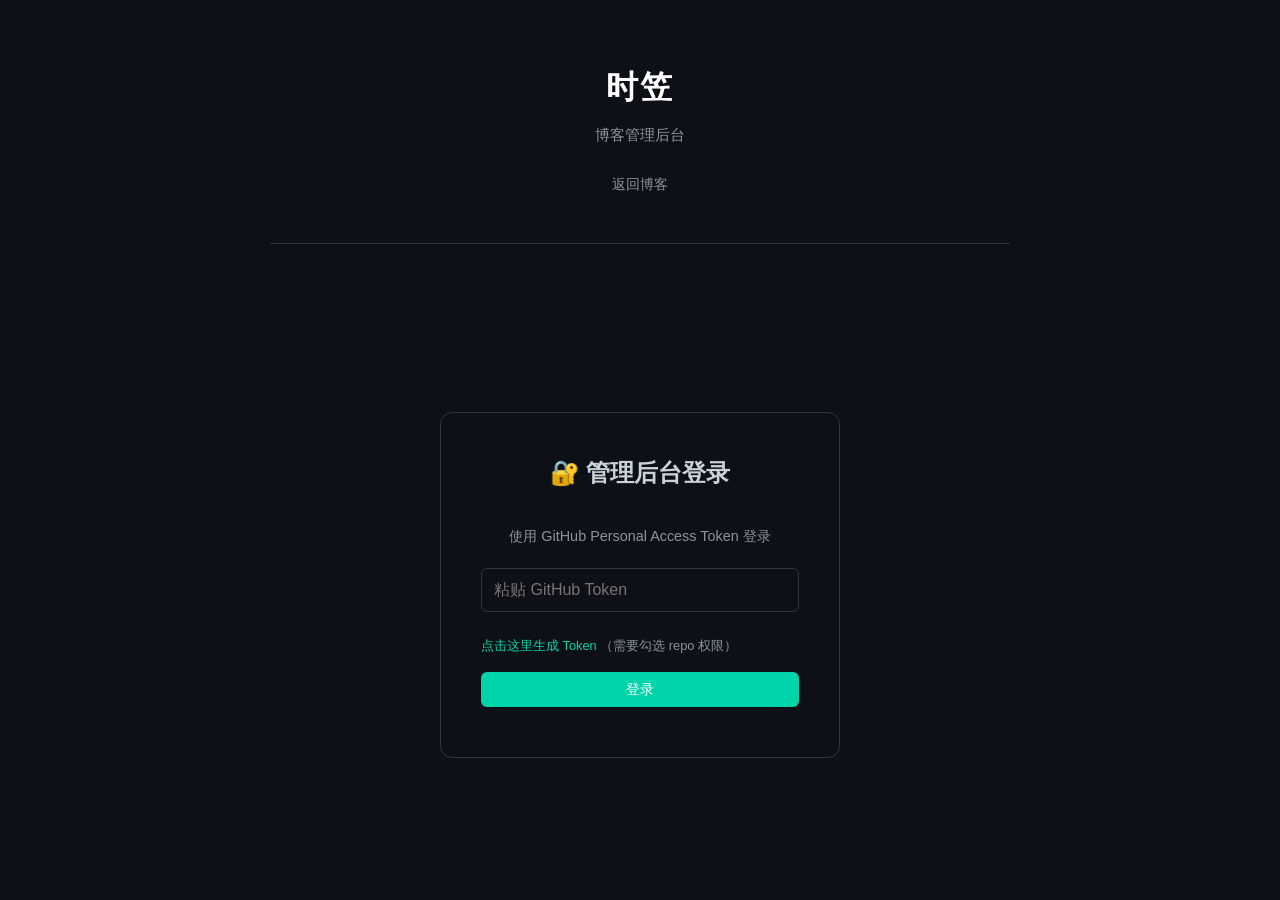
==== admin.html @ 16eee2af "初始化博客：时笠的博客 v1.0" ====
<!DOCTYPE html>
<html lang="zh-CN">
<head>
  <meta charset="UTF-8">
  <meta name="viewport" content="width=device-width, initial-scale=1.0">
  <title>文章管理 — 时笠的博客</title>
  <link rel="stylesheet" href="style.css">
  <style>
    /* Admin Page Specific Styles */
    .admin-container {
      max-width: 900px;
      margin: 0 auto;
      padding: 20px;
    }

    .admin-header {
      display: flex;
      justify-content: space-between;
      align-items: center;
      margin-bottom: 30px;
      padding-bottom: 20px;
      border-bottom: 1px solid var(--border);
    }

    .admin-title {
      font-size: 1.5rem;
      font-weight: 700;
      color: var(--text);
    }

    .btn {
      padding: 8px 16px;
      border: none;
      border-radius: 6px;
      cursor: pointer;
      font-size: 0.9rem;
      font-weight: 500;
      transition: all 0.2s;
    }

    .btn-primary {
      background: var(--accent);
      color: white;
    }

    .btn-primary:hover {
      opacity: 0.9;
    }

    .btn-secondary {
      background: var(--card);
      color: var(--text);
      border: 1px solid var(--border);
    }

    .btn-secondary:hover {
      background: var(--hover);
    }

    .btn-danger {
      background: #e74c3c;
      color: white;
    }

    .btn-danger:hover {
      background: #c0392b;
    }

    /* Login Form */
    .login-box {
      max-width: 400px;
      margin: 100px auto;
      padding: 40px;
      background: var(--card);
      border-radius: 12px;
      border: 1px solid var(--border);
    }

    .login-box h2 {
      text-align: center;
      margin-bottom: 30px;
      color: var(--text);
    }

    .login-box input {
      width: 100%;
      padding: 12px;
      margin-bottom: 15px;
      border: 1px solid var(--border);
      border-radius: 6px;
      background: var(--bg);
      color: var(--text);
      font-size: 1rem;
    }

    .login-box button {
      width: 100%;
    }

    .error-msg {
      color: #e74c3c;
      font-size: 0.9rem;
      margin-top: 10px;
      text-align: center;
    }

    /* Article List */
    .article-list {
      margin-top: 20px;
    }

    .article-item {
      display: flex;
      justify-content: space-between;
      align-items: center;
      padding: 15px;
      margin-bottom: 10px;
      background: var(--card);
      border-radius: 8px;
      border: 1px solid var(--border);
    }

    .article-info {
      flex: 1;
    }

    .article-info h3 {
      margin: 0 0 5px 0;
      color: var(--text);
    }

    .article-meta {
      font-size: 0.85rem;
      color: var(--text-dim);
    }

    .article-actions {
      display: flex;
      gap: 10px;
    }

    /* Editor */
    .editor-container {
      display: none;
    }

    .editor-toolbar {
      display: flex;
      gap: 10px;
      margin-bottom: 20px;
      padding-bottom: 15px;
      border-bottom: 1px solid var(--border);
    }

    .editor-form {
      display: grid;
      gap: 15px;
      margin-bottom: 20px;
    }

    .editor-form input,
    .editor-form select,
    .editor-form textarea {
      padding: 10px;
      border: 1px solid var(--border);
      border-radius: 6px;
      background: var(--bg);
      color: var(--text);
      font-size: 1rem;
    }

    .editor-form textarea {
      min-height: 300px;
      font-family: 'Courier New', monospace;
      resize: vertical;
    }

    .preview-panel {
      background: var(--card);
      border: 1px solid var(--border);
      border-radius: 8px;
      padding: 20px;
      margin-top: 20px;
      display: none;
    }

    .preview-panel h3 {
      margin-top: 0;
      color: var(--text);
      font-size: 1rem;
    }

    .preview-content {
      color: var(--text);
      line-height: 1.8;
    }

    .preview-content h1, .preview-content h2, .preview-content h3 {
      margin-top: 20px;
      margin-bottom: 10px;
    }

    .preview-content p {
      margin-bottom: 10px;
    }

    .preview-content code {
      background: var(--hover);
      padding: 2px 6px;
      border-radius: 3px;
      font-size: 0.9em;
    }

    .preview-content pre {
      background: var(--hover);
      padding: 15px;
      border-radius: 6px;
      overflow-x: auto;
    }

    .preview-content pre code {
      background: none;
      padding: 0;
    }

    .preview-content blockquote {
      border-left: 3px solid var(--accent);
      padding-left: 15px;
      margin: 15px 0;
      color: var(--text-dim);
    }

    /* GitHub Config */
    .github-config {
      background: var(--card);
      border: 1px solid var(--border);
      border-radius: 8px;
      padding: 20px;
      margin-bottom: 20px;
    }

    .github-config h3 {
      margin-top: 0;
      color: var(--text);
    }

    .config-row {
      display: grid;
      grid-template-columns: 1fr 1fr;
      gap: 15px;
      margin-bottom: 15px;
    }

    .config-row input {
      padding: 10px;
      border: 1px solid var(--border);
      border-radius: 6px;
      background: var(--bg);
      color: var(--text);
    }

    .status-msg {
      padding: 10px;
      border-radius: 6px;
      margin-top: 15px;
      display: none;
    }

    .status-success {
      background: #d4edda;
      color: #155724;
      border: 1px solid #c3e6cb;
    }

    .status-error {
      background: #f8d7da;
      color: #721c24;
      border: 1px solid #f5c6cb;
    }
  </style>
</head>
<body>
  <div class="wrap">
    <header class="site-header">
      <div class="site-title">时笠</div>
      <div class="site-tagline">博客管理后台</div>
      <nav class="site-nav">
        <a href="index.html">返回博客</a>
      </nav>
    </header>

    <div class="admin-container">
      <!-- Login Section -->
      <div id="loginSection">
        <div class="login-box">
          <h2>🔐 管理后台登录</h2>
          <p style="font-size: 0.9rem; color: var(--text-dim); margin-bottom: 20px; text-align: center;">
            使用 GitHub Personal Access Token 登录
          </p>
          
          <div style="margin-bottom: 15px;">
            <input type="password" id="tokenInput" placeholder="粘贴 GitHub Token" style="width: 100%; padding: 12px; border: 1px solid var(--border); border-radius: 6px; background: var(--bg); color: var(--text); font-size: 1rem;">
            <p style="font-size: 0.8rem; color: var(--text-dim); margin-top: 8px;">
              <a href="https://github.com/settings/tokens/new" target="_blank" style="color: var(--accent);">点击这里生成 Token</a>
              （需要勾选 repo 权限）
            </p>
          </div>

          <button class="btn btn-primary" onclick="loginWithToken()" style="width: 100%;">登录</button>
          
          <div id="loginError" class="error-msg"></div>
          
          <div id="loginStatus" style="margin-top: 15px; font-size: 0.85rem; color: var(--text-dim); text-align: center; display: none;">
            <p>✅ Token 验证成功！</p>
            <p>用户：<span id="usernameDisplay"></span></p>
            <button class="btn btn-primary" onclick="enterAdmin()" style="margin-top: 10px;">进入管理后台</button>
          </div>
        </div>
      </div>

      <!-- Admin Content (hidden until logged in) -->
      <div id="adminContent" style="display: none;">
        <div class="admin-header">
          <div class="admin-title">文章管理</div>
          <div>
            <button class="btn btn-primary" onclick="showEditor()">✏️ 新建文章</button>
            <button class="btn btn-secondary" onclick="logout()">退出登录</button>
          </div>
        </div>

        <!-- GitHub Config -->
        <div class="github-config">
          <h3>⚙️ GitHub 仓库配置</h3>
          <p style="font-size: 0.9rem; color: var(--text-dim); margin-bottom: 15px;">
            配置仓库信息（Token 已通过登录自动获取）
          </p>
          <div class="config-row">
            <input type="text" id="githubRepo" placeholder="用户名/仓库名 (如: user/repo)">
            <input type="text" id="githubBranch" placeholder="分支名 (默认: main)" value="main">
          </div>
          <div class="config-row">
            <button class="btn btn-secondary" onclick="saveGitHubConfig()">保存配置</button>
            <button class="btn btn-primary" onclick="testGitHubConnection()">测试连接</button>
          </div>
          <div id="githubStatus" class="status-msg"></div>
        </div>

        <!-- Article List -->
        <div class="article-list" id="articleList">
          <!-- Articles will be loaded here -->
        </div>

        <!-- Editor -->
        <div class="editor-container" id="editorContainer">
          <div class="editor-toolbar">
            <button class="btn btn-secondary" onclick="hideEditor()">← 返回列表</button>
            <button class="btn btn-primary" onclick="saveArticle()">💾 保存文章</button>
            <button class="btn btn-secondary" onclick="togglePreview()">👁️ 预览</button>
            <button class="btn btn-primary" onclick="publishToGitHub()" style="background: #2ea44f;">🚀 发布到 GitHub</button>
          </div>

          <div class="editor-form">
            <input type="text" id="articleTitle" placeholder="文章标题" oninput="updatePreview()">
            <div style="display: grid; grid-template-columns: 1fr 1fr; gap: 15px;">
              <input type="date" id="articleDate">
              <select id="articleTag" onchange="updatePreview()">
                <option value="tech">技术</option>
                <option value="life">生活</option>
              </select>
            </div>
            <input type="text" id="articleExcerpt" placeholder="文章摘要（会显示在文章列表中）" oninput="updatePreview()">
            <textarea id="articleContent" placeholder="在这里写文章内容（支持 Markdown 格式）..." oninput="updatePreview()"></textarea>
          </div>

          <div class="preview-panel" id="previewPanel">
            <h3>📖 文章预览</h3>
            <div class="preview-content" id="previewContent"></div>
          </div>
        </div>
      </div>
    </div>
  </div>

  <script>
    // ========== GitHub Token Authentication ==========
    const GITHUB_API = 'https://api.github.com';
    
    // 从 sessionStorage 获取 token（而不是 localStorage）
    function getToken() {
      return sessionStorage.getItem('github_token');
    }
    
    function setToken(token) {
      sessionStorage.setItem('github_token', token);
    }
    
    function clearToken() {
      sessionStorage.removeItem('github_token');
    }
    
    // 验证 Token 是否有效
    async function verifyToken(token) {
      try {
        const resp = await fetch(`${GITHUB_API}/user`, {
          headers: {
            'Authorization': `token ${token}`,
            'Accept': 'application/vnd.github.v3+json'
          }
        });
        
        if (resp.ok) {
          const user = await resp.json();
          return { success: true, user };
        } else {
          const error = await resp.json();
          return { success: false, error: error.message };
        }
      } catch (e) {
        return { success: false, error: e.message };
      }
    }
    
    // 检查用户是否有权限（比如是否是仓库所有者）
    async function checkPermission(token, repoOwner) {
      const userInfo = await verifyToken(token);
      if (!userInfo.success) return false;
      
      // 这里可以设置允许的用户名列表
      const allowedUsers = [repoOwner]; // 可以添加多个用户名
      return allowedUsers.includes(userInfo.user.login);
    }
    
    // 登录函数
    async function loginWithToken() {
      const token = document.getElementById('tokenInput').value.trim();
      const errorDiv = document.getElementById('loginError');
      const statusDiv = document.getElementById('loginStatus');
      
      if (!token) {
        errorDiv.textContent = '请输入 GitHub Token';
        return;
      }
      
      // 显示加载状态
      errorDiv.textContent = '';
      document.querySelector('#loginSection button').disabled = true;
      document.querySelector('#loginSection button').textContent = '验证中...';
      
      // 验证 token
      const result = await verifyToken(token);
      
      if (result.success) {
        // Token 有效
        setToken(token);
        document.getElementById('usernameDisplay').textContent = result.user.login;
        statusDiv.style.display = 'block';
        errorDiv.textContent = '';
      } else {
        // Token 无效
        errorDiv.textContent = `❌ ${result.error}`;
        document.querySelector('#loginSection button').disabled = false;
        document.querySelector('#loginSection button').textContent = '登录';
      }
    }
    
    function enterAdmin() {
      document.getElementById('loginSection').style.display = 'none';
      document.getElementById('adminContent').style.display = 'block';
      loadGitHubConfig();
      loadArticles();
    }
    
    function logout() {
      clearToken();
      document.getElementById('adminContent').style.display = 'none';
      document.getElementById('loginSection').style.display = 'block';
      document.getElementById('loginStatus').style.display = 'none';
      document.getElementById('tokenInput').value = '';
      document.querySelector('#loginSection button').disabled = false;
      document.querySelector('#loginSection button').textContent = '登录';
    }
    
    // 检查是否已经登录
    async function checkAuth() {
      const token = getToken();
      if (token) {
        const result = await verifyToken(token);
        if (result.success) {
          // 已经登录，直接进入
          document.getElementById('usernameDisplay').textContent = result.user.login;
          enterAdmin();
          return true;
        } else {
          // Token 失效，清除
          clearToken();
        }
      }
      return false;
    }
    
    // 页面加载时检查认证状态
    checkAuth();
    
    // Allow Enter key to login
    document.getElementById('tokenInput').addEventListener('keypress', function(e) {
      if (e.key === 'Enter') loginWithToken();
    });

    // ========== Simple Markdown Parser ==========
    function parseMarkdown(md) {
      let html = md;
      
      // Code blocks
      html = html.replace(/```(\w+)?\n([\s\S]*?)```/g, '<pre><code>$2</code></pre>');
      
      // Headers
      html = html.replace(/^### (.*$)/gm, '<h3>$1</h3>');
      html = html.replace(/^## (.*$)/gm, '<h2>$1</h2>');
      html = html.replace(/^# (.*$)/gm, '<h1>$1</h1>');
      
      // Bold and italic
      html = html.replace(/\*\*\*(.*?)\*\*\*/g, '<strong><em>$1</em></strong>');
      html = html.replace(/\*\*(.*?)\*\*/g, '<strong>$1</strong>');
      html = html.replace(/\*(.*?)\*/g, '<em>$1</em>');
      
      // Links
      html = html.replace(/\[([^\]]+)\]\(([^)]+)\)/g, '<a href="$2" target="_blank">$1</a>');
      
      // Inline code
      html = html.replace(/`([^`]+)`/g, '<code>$1</code>');
      
      // Blockquotes
      html = html.replace(/^> (.*)$/gm, '<blockquote>$1</blockquote>');
      
      // Unordered list
      html = html.replace(/^- (.*)$/gm, '<li>$1</li>');
      html = html.replace(/(<li>.*<\/li>)/s, '<ul>$1</ul>');
      
      // Paragraphs
      html = html.replace(/^(?!<[a-z]).*$/gm, function(match) {
        if (match.trim() === '') return '';
        return '<p>' + match + '</p>';
      });
      
      return html;
    }

    // ========== GitHub Config ==========
    const GITHUB_CONFIG_KEY = 'shili_blog_github_config';

    function saveGitHubConfig() {
      const repo = document.getElementById('githubRepo').value.trim();
      const branch = document.getElementById('githubBranch').value.trim() || 'main';

      if (!repo) {
        showStatus('githubStatus', '请填写仓库名', 'error');
        return;
      }

      const config = { repo, branch };
      localStorage.setItem(GITHUB_CONFIG_KEY, JSON.stringify(config));
      showStatus('githubStatus', '✅ GitHub 配置已保存', 'success');
    }

    function loadGitHubConfig() {
      const configStr = localStorage.getItem(GITHUB_CONFIG_KEY);
      if (configStr) {
        const config = JSON.parse(configStr);
        document.getElementById('githubRepo').value = config.repo || '';
        document.getElementById('githubBranch').value = config.branch || 'main';
      }
    }
    
    // 测试 GitHub 连接
    async function testGitHubConnection() {
      const token = getToken();
      const repo = document.getElementById('githubRepo').value.trim();
      const branch = document.getElementById('githubBranch').value.trim() || 'main';
      
      if (!token || !repo) {
        showStatus('githubStatus', '❌ 请先登录并填写仓库名', 'error');
        return;
      }
      
      try {
        showStatus('githubStatus', '🔄 正在测试连接...', 'success');
        const resp = await fetch(`${GITHUB_API}/repos/${repo}`, {
          headers: {
            'Authorization': `token ${token}`,
            'Accept': 'application/vnd.github.v3+json'
          }
        });
        
        if (resp.ok) {
          const repoInfo = await resp.json();
          showStatus('githubStatus', `✅ 连接成功！仓库: ${repoInfo.full_name}`, 'success');
        } else {
          const error = await resp.json();
          showStatus('githubStatus', `❌ 连接失败: ${error.message}`, 'error');
        }
      } catch (e) {
        showStatus('githubStatus', `❌ 连接失败: ${e.message}`, 'error');
      }
    }

    // ========== Article Management ==========
    const ARTICLES_KEY = 'shili_blog_articles';

    // 从GitHub加载文章到localStorage
    async function loadArticlesFromGitHub() {
      const token = getToken();
      const configStr = localStorage.getItem(GITHUB_CONFIG_KEY);
      if (!token || !configStr) return;

      try {
        const config = JSON.parse(configStr);
        const resp = await fetch(`https://api.github.com/repos/${config.repo}/contents/posts.json?ref=${config.branch}`, {
          headers: {
            'Authorization': `token ${token}`,
            'Accept': 'application/vnd.github.v3+json'
          }
        });

        if (resp.ok) {
          const data = await resp.json();
          const posts = JSON.parse(decodeURIComponent(escape(atob(data.content))));
          saveArticles(posts);
          console.log('✅ 已从GitHub加载文章列表');
        }
      } catch (e) {
        console.warn('无法从GitHub加载文章', e);
      }
    }

    function getArticles() {
      const articlesStr = localStorage.getItem(ARTICLES_KEY);
      if (!articlesStr) return [];
      return JSON.parse(articlesStr);
    }

    function saveArticles(articles) {
      localStorage.setItem(ARTICLES_KEY, JSON.stringify(articles));
    }

    function loadArticles() {
      const articles = getArticles();
      const listDiv = document.getElementById('articleList');

      if (articles.length === 0) {
        listDiv.innerHTML = '<p style="text-align: center; color: var(--text-dim); padding: 40px 0;">暂无文章，点击"新建文章"开始创作</p>';
        return;
      }

      listDiv.innerHTML = articles.map(article => `
        <div class="article-item">
          <div class="article-info">
            <h3>${escapeHtml(article.title)}</h3>
            <div class="article-meta">
              ${article.date} · ${article.tag === 'tech' ? '技术' : '生活'}
            </div>
          </div>
          <div class="article-actions">
            <button class="btn btn-secondary" onclick="editArticle('${article.id}')">编辑</button>
            <button class="btn btn-danger" onclick="deleteArticle('${article.id}')">删除</button>
          </div>
        </div>
      `).join('');
    }

    function showEditor(articleId = null) {
      document.getElementById('articleList').style.display = 'none';
      document.getElementById('editorContainer').style.display = 'block';
      document.getElementById('previewPanel').style.display = 'none';

      if (articleId) {
        // Edit mode
        const articles = getArticles();
        const article = articles.find(a => a.id === articleId);
        if (article) {
          document.getElementById('articleTitle').value = article.title;
          document.getElementById('articleDate').value = article.date;
          document.getElementById('articleTag').value = article.tag;
          document.getElementById('articleExcerpt').value = article.excerpt;
          document.getElementById('articleContent').value = article.content;
          currentEditId = articleId;
        }
      } else {
        // New article
        document.getElementById('articleTitle').value = '';
        document.getElementById('articleDate').value = new Date().toISOString().split('T')[0];
        document.getElementById('articleTag').value = 'tech';
        document.getElementById('articleExcerpt').value = '';
        document.getElementById('articleContent').value = '';
        currentEditId = null;
      }

      updatePreview();
    }

    function hideEditor() {
      document.getElementById('editorContainer').style.display = 'none';
      document.getElementById('articleList').style.display = 'block';
      currentEditId = null;
    }

    let currentEditId = null;

    function saveArticle() {
      const title = document.getElementById('articleTitle').value.trim();
      const date = document.getElementById('articleDate').value;
      const tag = document.getElementById('articleTag').value;
      const excerpt = document.getElementById('articleExcerpt').value.trim();
      const content = document.getElementById('articleContent').value.trim();

      if (!title || !content) {
        alert('请填写标题和内容');
        return;
      }

      const articles = getArticles();
      const id = currentEditId || title.toLowerCase().replace(/[^\w\u4e00-\u9fa5]+/g, '-').replace(/^-|-$/g, '');

      const article = { id, title, date, tag, excerpt, content };

      if (currentEditId) {
        const index = articles.findIndex(a => a.id === currentEditId);
        if (index !== -1) articles[index] = article;
      } else {
        articles.unshift(article);
      }

      saveArticles(articles);
      hideEditor();
      loadArticles();
      showStatus('githubStatus', '✅ 文章已保存到本地', 'success');
    }

    function editArticle(id) {
      showEditor(id);
    }

    function deleteArticle(id) {
      if (!confirm('确定要删除这篇文章吗？')) return;

      const articles = getArticles().filter(a => a.id !== id);
      saveArticles(articles);
      loadArticles();
    }

    // ========== Preview ==========
    function updatePreview() {
      const title = document.getElementById('articleTitle').value;
      const content = document.getElementById('articleContent').value;
      
      const previewDiv = document.getElementById('previewContent');
      let previewHTML = `<h1>${escapeHtml(title)}</h1>`;
      previewHTML += parseMarkdown(content);
      previewDiv.innerHTML = previewHTML;
    }

    function togglePreview() {
      const panel = document.getElementById('previewPanel');
      panel.style.display = panel.style.display === 'none' ? 'block' : 'none';
      if (panel.style.display === 'block') {
        updatePreview();
      }
    }

    // ========== GitHub Publishing ==========
    async function publishToGitHub() {
      const token = getToken();
      const configStr = localStorage.getItem(GITHUB_CONFIG_KEY);
      
      if (!token) {
        showStatus('githubStatus', '❌ 请先登录', 'error');
        return;
      }
      
      if (!configStr) {
        showStatus('githubStatus', '❌ 请先配置 GitHub 仓库信息', 'error');
        return;
      }

      const config = JSON.parse(configStr);
      const title = document.getElementById('articleTitle').value.trim();
      const date = document.getElementById('articleDate').value;
      const tag = document.getElementById('articleTag').value;
      const excerpt = document.getElementById('articleExcerpt').value.trim();
      const content = document.getElementById('articleContent').value.trim();

      if (!title || !content) {
        alert('请填写标题和内容');
        return;
      }

      // Generate article ID
      const id = currentEditId || title.toLowerCase().replace(/[^\w\u4e00-\u9fa5]+/g, '-').replace(/^-|-$/g, '');

      // Create Markdown file content
      const frontMatter = `---
title: ${title}
date: ${date}
tag: ${tag}
excerpt: ${excerpt}
---

# ${title}

${content}`;

      // GitHub API: Create/Update file
      const path = `posts/${id}.md`;
      const message = `Add/Update article: ${title}`;
      
      // First, check if file exists to get SHA
      let sha = null;
      try {
        const checkResp = await fetch(`https://api.github.com/repos/${config.repo}/contents/${path}?ref=${config.branch}`, {
          headers: {
            'Authorization': `token ${token}`,
            'Accept': 'application/vnd.github.v3+json'
          }
        });
        if (checkResp.ok) {
          const data = await checkResp.json();
          sha = data.sha;
        }
      } catch (e) {
        // File doesn't exist, that's ok
      }

      // Create/Update file
      const body = {
        message: message,
        content: btoa(unescape(encodeURIComponent(frontMatter))),
        branch: config.branch,
        ...(sha && { sha })
      };

      try {
        showStatus('githubStatus', '📤 正在发布到 GitHub...', 'success');

        const resp = await fetch(`https://api.github.com/repos/${config.repo}/contents/${path}`, {
          method: 'PUT',
          headers: {
            'Authorization': `token ${token}`,
            'Accept': 'application/vnd.github.v3+json',
            'Content-Type': 'application/json'
          },
          body: JSON.stringify(body)
        });

        if (resp.ok) {
          showStatus('githubStatus', '✅ 文章已成功发布到 GitHub！GitHub Pages 将自动部署', 'success');
          
          // Also update script.js POSTS array
          await updatePostsArray(token, config, id, title, date, tag, excerpt);
          
          // Save to local
          saveArticle();
        } else {
          const error = await resp.json();
          showStatus('githubStatus', `❌ 发布失败: ${error.message}`, 'error');
        }
      } catch (error) {
        showStatus('githubStatus', `❌ 发布失败: ${error.message}`, 'error');
      }
    }

    async function updatePostsArray(token, config, id, title, date, tag, excerpt) {
      try {
        // 获取当前的 posts.json
        const path = 'posts.json';
        const resp = await fetch(`https://api.github.com/repos/${config.repo}/contents/${path}?ref=${config.branch}`, {
          headers: {
            'Authorization': `token ${token}`,
            'Accept': 'application/vnd.github.v3+json'
          }
        });

        let posts = [];
        let sha = null;

        if (resp.ok) {
          const data = await resp.json();
          sha = data.sha;
          posts = JSON.parse(decodeURIComponent(escape(atob(data.content))));
        }

        // 检查文章是否已存在
        const existingIndex = posts.findIndex(p => p.id === id);
        const newPost = { id, title, date, tag, excerpt };

        if (existingIndex !== -1) {
          posts[existingIndex] = newPost; // 更新现有文章
        } else {
          posts.unshift(newPost); // 添加新文章到开头
        }

        // 提交更新后的 posts.json
        await fetch(`https://api.github.com/repos/${config.repo}/contents/${path}`, {
          method: 'PUT',
          headers: {
            'Authorization': `token ${token}`,
            'Accept': 'application/vnd.github.v3+json',
            'Content-Type': 'application/json'
          },
          body: JSON.stringify({
            message: `Update posts.json: ${title}`,
            content: btoa(unescape(encodeURIComponent(JSON.stringify(posts, null, 2)))),
            branch: config.branch,
            ...(sha && { sha })
          })
        });

        showStatus('githubStatus', '✅ 文章已发布并更新了文章列表！', 'success');
      } catch (error) {
        console.error('Failed to update posts.json:', error);
        showStatus('githubStatus', `⚠️ 文章已发布，但更新列表失败: ${error.message}`, 'error');
      }
    }

    // ========== Utility Functions ==========
    function escapeHtml(str) {
      const div = document.createElement('div');
      div.textContent = str;
      return div.innerHTML;
    }

    function showStatus(elementId, message, type) {
      const el = document.getElementById(elementId);
      el.textContent = message;
      el.className = `status-msg status-${type}`;
      el.style.display = 'block';
      setTimeout(() => el.style.display = 'none', 5000);
    }
  </script>
</body>
</html>
---- style.css ----
/* ============================================
   时笠的个人博客 — 暗色调酷感主题
   ============================================ */

/* --- Reset & Base --- */
*,
*::before,
*::after {
  margin: 0;
  padding: 0;
  box-sizing: border-box;
}

:root {
  --bg:        #0d1117;
  --bg-card:   #161b22;
  --bg-hover:  #1c2333;
  --border:    #30363d;
  --text:      #c9d1d9;
  --text-dim:  #8b949e;
  --accent:    #00d4aa;
  --accent-dim:#009e7a;
  --tag-tech:   #58a6ff;
  --tag-life:   #f778ba;
  --radius:    8px;
  --max-w:     780px;
  --font-sans: -apple-system, BlinkMacSystemFont, "Segoe UI", "Noto Sans SC",
               "PingFang SC", "Microsoft YaHei", sans-serif;
  --font-mono: "JetBrains Mono", "Fira Code", "Consolas", monospace;
}

html {
  scroll-behavior: smooth;
}

body {
  background: var(--bg);
  color: var(--text);
  font-family: var(--font-sans);
  line-height: 1.7;
  font-size: 16px;
  -webkit-font-smoothing: antialiased;
}

a {
  color: var(--accent);
  text-decoration: none;
  transition: color .2s;
}
a:hover { color: var(--accent-dim); }

img { max-width: 100%; border-radius: var(--radius); }

/* --- Layout --- */
.wrap {
  max-width: var(--max-w);
  margin: 0 auto;
  padding: 0 20px;
}

/* --- Header --- */
.site-header {
  padding: 60px 0 40px;
  text-align: center;
  border-bottom: 1px solid var(--border);
  margin-bottom: 48px;
}

.site-title {
  font-size: 2rem;
  font-weight: 700;
  color: #fff;
  letter-spacing: 2px;
}

.site-tagline {
  margin-top: 8px;
  color: var(--text-dim);
  font-size: 0.95rem;
}

.site-nav {
  margin-top: 20px;
  display: flex;
  justify-content: center;
  gap: 24px;
}

.site-nav a {
  color: var(--text-dim);
  font-size: 0.9rem;
  padding: 4px 0;
  border-bottom: 2px solid transparent;
  transition: all .2s;
}
.site-nav a:hover,
.site-nav a.active {
  color: var(--accent);
  border-bottom-color: var(--accent);
}

/* --- Post List --- */
.post-list {
  display: flex;
  flex-direction: column;
  gap: 20px;
  margin-bottom: 64px;
}

.post-card {
  background: var(--bg-card);
  border: 1px solid var(--border);
  border-radius: var(--radius);
  padding: 24px 28px;
  transition: border-color .2s, transform .15s, background .2s;
  cursor: pointer;
}
.post-card:hover {
  border-color: var(--accent);
  background: var(--bg-hover);
  transform: translateY(-2px);
}

.post-card-title {
  font-size: 1.2rem;
  font-weight: 600;
  color: #fff;
  margin-bottom: 8px;
}

.post-card-meta {
  display: flex;
  align-items: center;
  gap: 12px;
  font-size: 0.82rem;
  color: var(--text-dim);
  margin-bottom: 10px;
}

.tag {
  display: inline-block;
  font-size: 0.75rem;
  padding: 2px 8px;
  border-radius: 4px;
  font-weight: 600;
  letter-spacing: 0.5px;
}
.tag--tech {
  background: rgba(88,166,255,0.15);
  color: var(--tag-tech);
}
.tag--life {
  background: rgba(247,120,186,0.15);
  color: var(--tag-life);
}

.post-card-excerpt {
  color: var(--text-dim);
  font-size: 0.92rem;
  line-height: 1.6;
}

/* --- Post Detail (post.html) --- */
.post-header {
  padding: 48px 0 32px;
  border-bottom: 1px solid var(--border);
  margin-bottom: 36px;
}

.post-title {
  font-size: 1.8rem;
  font-weight: 700;
  color: #fff;
  line-height: 1.3;
  margin-bottom: 12px;
}

.post-meta {
  display: flex;
  align-items: center;
  gap: 14px;
  font-size: 0.85rem;
  color: var(--text-dim);
}

.post-body {
  padding-bottom: 80px;
}

/* Markdown 渲染样式 */
.post-body h1,
.post-body h2,
.post-body h3,
.post-body h4 {
  color: #fff;
  margin-top: 1.6em;
  margin-bottom: 0.6em;
  line-height: 1.3;
}
.post-body h1 { font-size: 1.5rem; border-bottom: 1px solid var(--border); padding-bottom: 8px; }
.post-body h2 { font-size: 1.25rem; }
.post-body h3 { font-size: 1.1rem; }

.post-body p {
  margin-bottom: 1em;
}

.post-body code {
  font-family: var(--font-mono);
  background: var(--bg-card);
  padding: 2px 6px;
  border-radius: 4px;
  font-size: 0.9em;
  color: var(--accent);
}

.post-body pre {
  background: var(--bg-card);
  border: 1px solid var(--border);
  border-radius: var(--radius);
  padding: 16px 20px;
  overflow-x: auto;
  margin: 1.2em 0;
  font-size: 0.88rem;
  line-height: 1.6;
}

.post-body pre code {
  background: none;
  padding: 0;
  color: var(--text);
  font-size: inherit;
}

.post-body ul,
.post-body ol {
  padding-left: 1.5em;
  margin-bottom: 1em;
}

.post-body li {
  margin-bottom: 0.4em;
}

.post-body blockquote {
  border-left: 3px solid var(--accent);
  padding: 8px 16px;
  margin: 1.2em 0;
  background: rgba(0,212,170,0.05);
  border-radius: 0 var(--radius) var(--radius) 0;
  color: var(--text-dim);
}

.post-body a {
  border-bottom: 1px solid rgba(0,212,170,0.3);
}
.post-body a:hover {
  border-bottom-color: var(--accent);
}

.post-body hr {
  border: none;
  border-top: 1px solid var(--border);
  margin: 2em 0;
}

/* --- Back link --- */
.back-link {
  display: inline-block;
  margin: 32px 0 0;
  color: var(--accent);
  font-size: 0.9rem;
}
.back-link:hover { text-decoration: underline; }

/* --- Footer --- */
.site-footer {
  border-top: 1px solid var(--border);
  padding: 32px 0;
  text-align: center;
  color: var(--text-dim);
  font-size: 0.82rem;
}

.footer-links {
  display: flex;
  justify-content: center;
  gap: 20px;
  margin-bottom: 12px;
}

.footer-links a {
  color: var(--text-dim);
  font-size: 0.85rem;
}
.footer-links a:hover { color: var(--accent); }

/* --- About Section (首页关于区域) --- */
.about-section {
  background: var(--bg-card);
  border: 1px solid var(--border);
  border-radius: var(--radius);
  padding: 28px 32px;
  margin-bottom: 48px;
}

.about-section h2 {
  color: #fff;
  font-size: 1.1rem;
  margin-bottom: 12px;
}

.about-section p {
  color: var(--text-dim);
  font-size: 0.92rem;
  line-height: 1.7;
}

/* --- Responsive --- */
@media (max-width: 600px) {
  .site-header { padding: 40px 0 28px; }
  .site-title { font-size: 1.5rem; }
  .post-card  { padding: 18px 20px; }
  .post-title { font-size: 1.4rem; }
  :root { --max-w: 100%; }
}

/* --- Filter Bar --- */
.filter-bar {
  display: flex;
  gap: 10px;
  margin-bottom: 28px;
  flex-wrap: wrap;
}

.filter-btn {
  background: var(--bg-card);
  border: 1px solid var(--border);
  color: var(--text-dim);
  padding: 6px 16px;
  border-radius: 20px;
  font-size: 0.85rem;
  cursor: pointer;
  transition: all 0.2s;
  font-family: var(--font-sans);
}

.filter-btn:hover {
  border-color: var(--accent);
  color: var(--accent);
}

.filter-btn.active {
  background: rgba(0, 212, 170, 0.15);
  border-color: var(--accent);
  color: var(--accent);
  font-weight: 600;
}

/* --- About Section (moved to bottom) --- */
.about-section {
  margin-top: 48px;
  margin-bottom: 48px;
}

/* --- Category Page --- */
.category-header {
  padding: 48px 0 32px;
  border-bottom: 1px solid var(--border);
  margin-bottom: 36px;
  text-align: center;
}

.category-title {
  font-size: 1.6rem;
  font-weight: 700;
  color: #fff;
}

.category-desc {
  margin-top: 8px;
  color: var(--text-dim);
  font-size: 0.92rem;
}

.back-to-home {
  display: inline-block;
  margin-bottom: 24px;
  color: var(--accent);
  font-size: 0.9rem;
}

.back-to-home:hover {
  text-decoration: underline;
}
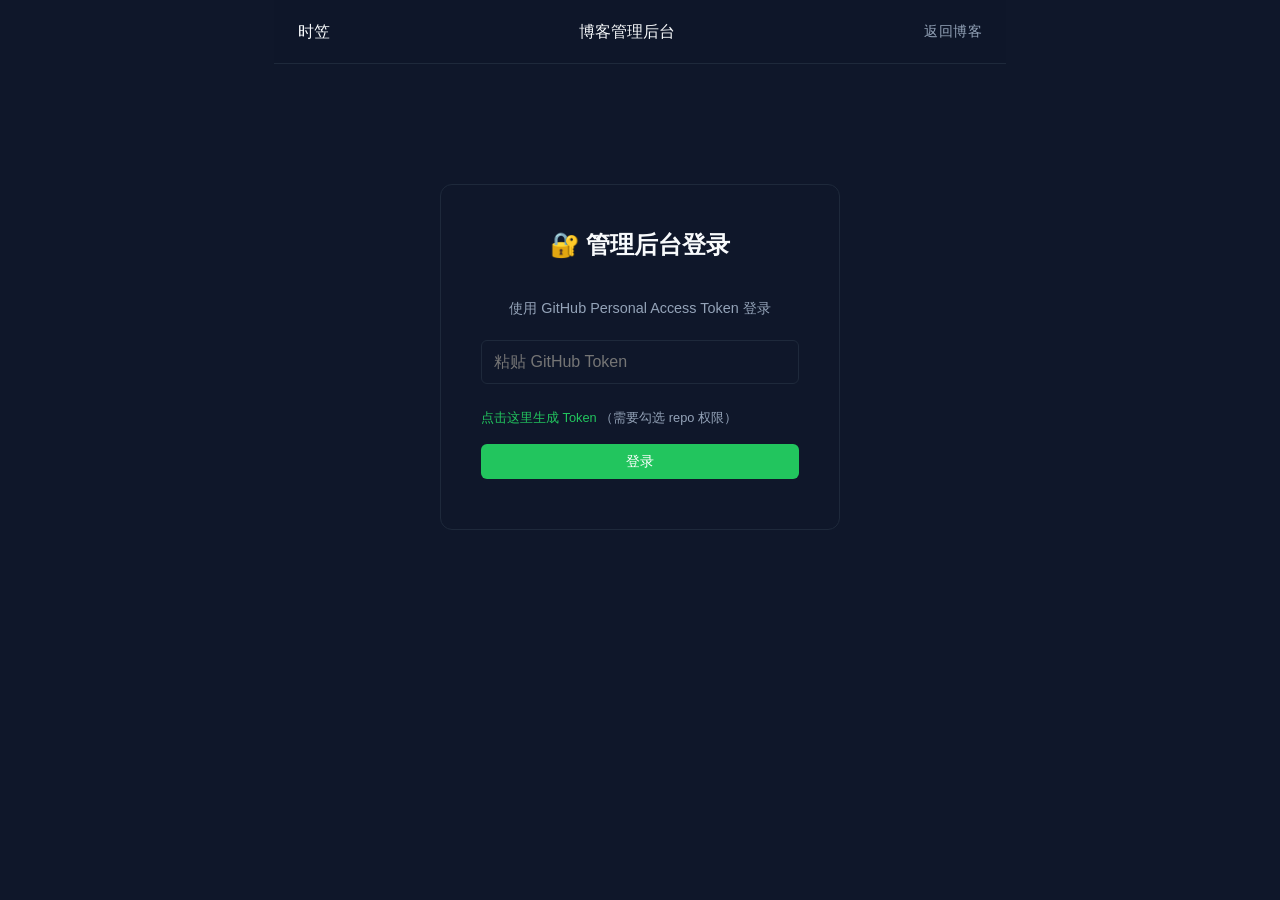
==== commit bb119846: "功能更新：添加图片上传和预览图功能 - admin.html: 添加图片上传按钮和预览图上传功能 - post.html: 文章页面显示预览图 - script.js: 文章列表显示预览图 - bui" ====
--- a/admin.html
+++ b/admin.html
@@ -264,6 +264,89 @@
       border-radius: 6px;
       margin-top: 15px;
       display: none;
+    }
+
+    /* Image Upload */
+    .image-upload-section {
+      background: var(--bg);
+      border: 1px dashed var(--border);
+      border-radius: 8px;
+      padding: 15px;
+      margin-bottom: 15px;
+    }
+
+    .image-upload-section h4 {
+      margin: 0 0 10px 0;
+      font-size: 0.9rem;
+      color: var(--text-dim);
+    }
+
+    .upload-area {
+      display: flex;
+      align-items: center;
+      gap: 15px;
+      flex-wrap: wrap;
+    }
+
+    .upload-btn {
+      padding: 8px 16px;
+      background: var(--card);
+      border: 1px solid var(--border);
+      border-radius: 6px;
+      cursor: pointer;
+      font-size: 0.85rem;
+      color: var(--text);
+      transition: all 0.2s;
+    }
+
+    .upload-btn:hover {
+      background: var(--hover);
+    }
+
+    .upload-progress {
+      font-size: 0.85rem;
+      color: var(--accent);
+    }
+
+    .preview-image-container {
+      margin-top: 10px;
+      position: relative;
+      display: inline-block;
+    }
+
+    .preview-image-container img {
+      max-width: 200px;
+      max-height: 120px;
+      border-radius: 6px;
+      border: 1px solid var(--border);
+    }
+
+    .preview-image-container .remove-btn {
+      position: absolute;
+      top: -8px;
+      right: -8px;
+      background: #e74c3c;
+      color: white;
+      border: none;
+      border-radius: 50%;
+      width: 22px;
+      height: 22px;
+      cursor: pointer;
+      font-size: 0.75rem;
+      display: flex;
+      align-items: center;
+      justify-content: center;
+    }
+
+    .insert-image-btn {
+      padding: 4px 10px;
+      background: var(--accent);
+      color: white;
+      border: none;
+      border-radius: 4px;
+      cursor: pointer;
+      font-size: 0.8rem;
+      margin-left: 10px;
     }
 
     .status-success {
@@ -369,6 +452,27 @@
               </select>
             </div>
             <input type="text" id="articleExcerpt" placeholder="文章摘要（会显示在文章列表中）" oninput="updatePreview()">
+            <div class="image-upload-section">
+              <h4>🖼️ 预览图（文章封面）</h4>
+              <div class="upload-area">
+                <input type="file" id="previewImageInput" accept="image/*" style="display:none" onchange="uploadPreviewImage()">
+                <button class="upload-btn" onclick="document.getElementById('previewImageInput').click()">📁 选择预览图</button>
+                <span class="upload-progress" id="previewUploadStatus"></span>
+              </div>
+              <div class="preview-image-container" id="previewImagePreview" style="display:none;">
+                <img id="previewImageImg" src="" alt="预览">
+                <button class="remove-btn" onclick="removePreviewImage()">✕</button>
+              </div>
+              <input type="hidden" id="articlePreviewImage">
+            </div>
+            <div class="image-upload-section">
+              <h4>📷 文章图片（上传后自动插入到文章内容）</h4>
+              <div class="upload-area">
+                <input type="file" id="articleImageInput" accept="image/*" style="display:none" onchange="uploadArticleImage()">
+                <button class="upload-btn" onclick="document.getElementById('articleImageInput').click()">📁 选择图片并插入</button>
+                <span class="upload-progress" id="articleImageUploadStatus"></span>
+              </div>
+            </div>
             <textarea id="articleContent" placeholder="在这里写文章内容（支持 Markdown 格式）..." oninput="updatePreview()"></textarea>
           </div>
 
@@ -672,6 +776,9 @@
       document.getElementById('editorContainer').style.display = 'block';
       document.getElementById('previewPanel').style.display = 'none';
 
+      // 重置预览图
+      removePreviewImage();
+
       if (articleId) {
         // Edit mode
         const articles = getArticles();
@@ -680,8 +787,16 @@
           document.getElementById('articleTitle').value = article.title;
           document.getElementById('articleDate').value = article.date;
           document.getElementById('articleTag').value = article.tag;
-          document.getElementById('articleExcerpt').value = article.excerpt;
+          document.getElementById('articleExcerpt').value = article.excerpt || '';
           document.getElementById('articleContent').value = article.content;
+          document.getElementById('articlePreviewImage').value = article.previewImage || '';
+
+          // 如果有预览图，显示预览
+          if (article.previewImage) {
+            document.getElementById('previewImageImg').src = article.previewImage;
+            document.getElementById('previewImagePreview').style.display = 'inline-block';
+          }
+
           currentEditId = articleId;
         }
       } else {
@@ -691,6 +806,7 @@
         document.getElementById('articleTag').value = 'tech';
         document.getElementById('articleExcerpt').value = '';
         document.getElementById('articleContent').value = '';
+        document.getElementById('articlePreviewImage').value = '';
         currentEditId = null;
       }
 
@@ -711,6 +827,7 @@
       const tag = document.getElementById('articleTag').value;
       const excerpt = document.getElementById('articleExcerpt').value.trim();
       const content = document.getElementById('articleContent').value.trim();
+      const previewImage = document.getElementById('articlePreviewImage').value.trim();
 
       if (!title || !content) {
         alert('请填写标题和内容');
@@ -720,7 +837,7 @@
       const articles = getArticles();
       const id = currentEditId || title.toLowerCase().replace(/[^\w\u4e00-\u9fa5]+/g, '-').replace(/^-|-$/g, '');
 
-      const article = { id, title, date, tag, excerpt, content };
+      const article = { id, title, date, tag, excerpt, content, previewImage };
 
       if (currentEditId) {
         const index = articles.findIndex(a => a.id === currentEditId);
@@ -787,6 +904,7 @@
       const tag = document.getElementById('articleTag').value;
       const excerpt = document.getElementById('articleExcerpt').value.trim();
       const content = document.getElementById('articleContent').value.trim();
+      const previewImage = document.getElementById('articlePreviewImage').value.trim();
 
       if (!title || !content) {
         alert('请填写标题和内容');
@@ -797,11 +915,18 @@
       const id = currentEditId || title.toLowerCase().replace(/[^\w\u4e00-\u9fa5]+/g, '-').replace(/^-|-$/g, '');
 
       // Create Markdown file content
-      const frontMatter = `---
+      let frontMatter = `---
 title: ${title}
 date: ${date}
 tag: ${tag}
-excerpt: ${excerpt}
+excerpt: ${excerpt}`;
+      
+      if (previewImage) {
+        frontMatter += `
+previewImage: ${previewImage}`;
+      }
+      
+      frontMatter += `
 ---
 
 # ${title}
@@ -854,7 +979,7 @@
           showStatus('githubStatus', '✅ 文章已成功发布到 GitHub！GitHub Pages 将自动部署', 'success');
           
           // Also update script.js POSTS array
-          await updatePostsArray(token, config, id, title, date, tag, excerpt);
+          await updatePostsArray(token, config, id, title, date, tag, excerpt, previewImage);
           
           // Save to local
           saveArticle();
@@ -867,7 +992,7 @@
       }
     }
 
-    async function updatePostsArray(token, config, id, title, date, tag, excerpt) {
+    async function updatePostsArray(token, config, id, title, date, tag, excerpt, previewImage) {
       try {
         // 获取当前的 posts.json
         const path = 'posts.json';
@@ -892,8 +1017,22 @@
         const newPost = { id, title, date, tag, excerpt };
 
         if (existingIndex !== -1) {
+          // 保留原有的 content 和 previewImage 字段
+          const existingPost = posts[existingIndex];
+          newPost.content = existingPost.content || '';
+          
+          if (previewImage) {
+            newPost.previewImage = previewImage;
+          } else if (existingPost.previewImage) {
+            newPost.previewImage = existingPost.previewImage;
+          }
+          
           posts[existingIndex] = newPost; // 更新现有文章
         } else {
+          // 新文章
+          if (previewImage) {
+            newPost.previewImage = previewImage;
+          }
           posts.unshift(newPost); // 添加新文章到开头
         }
 
@@ -920,6 +1059,142 @@
       }
     }
 
+    // ========== Image Upload Functions ==========
+    async function uploadImageToGitHub(file, type) {
+      const token = getToken();
+      const configStr = localStorage.getItem(GITHUB_CONFIG_KEY);
+      
+      if (!token || !configStr) {
+        alert('❌ 请先登录并配置 GitHub 仓库');
+        return null;
+      }
+      
+      const config = JSON.parse(configStr);
+      
+      // 生成文件名：时间戳 + 原始文件名（避免重复）
+      const timestamp = Date.now();
+      const ext = file.name.split('.').pop();
+      const randomStr = Math.random().toString(36).substring(2, 8);
+      const filename = `${timestamp}_${randomStr}.${ext}`;
+      const path = `assets/images/${filename}`;
+      
+      // 读取文件为 base64（使用 readAsDataURL 更简单）
+      const reader = new FileReader();
+      const dataUrlPromise = new Promise((resolve, reject) => {
+        reader.onload = () => resolve(reader.result);
+        reader.onerror = reject;
+      });
+      
+      reader.readAsDataURL(file);
+      const dataUrl = await dataUrlPromise;
+      
+      // 从 data URL 中提取 base64 内容
+      const base64Content = dataUrl.split(',')[1];
+      
+      // 上传到 GitHub
+      const body = {
+        message: `Upload image: ${filename}`,
+        content: base64Content,
+        branch: config.branch
+      };
+      
+      try {
+        const resp = await fetch(`https://api.github.com/repos/${config.repo}/contents/${path}`, {
+          method: 'PUT',
+          headers: {
+            'Authorization': `token ${token}`,
+            'Accept': 'application/vnd.github.v3+json',
+            'Content-Type': 'application/json'
+          },
+          body: JSON.stringify(body)
+        });
+        
+        if (resp.ok) {
+          const data = await resp.json();
+          // 返回 raw.githubusercontent.com 的 URL
+          const rawUrl = `https://raw.githubusercontent.com/${config.repo}/${config.branch}/${path}`;
+          return rawUrl;
+        } else {
+          const error = await resp.json();
+          throw new Error(error.message);
+        }
+      } catch (error) {
+        throw error;
+      }
+    }
+    
+    async function uploadPreviewImage() {
+      const fileInput = document.getElementById('previewImageInput');
+      const file = fileInput.files[0];
+      
+      if (!file) return;
+      
+      const statusEl = document.getElementById('previewUploadStatus');
+      statusEl.textContent = '⏳ 上传中...';
+      
+      try {
+        const imageUrl = await uploadImageToGitHub(file, 'preview');
+        
+        // 保存到隐藏字段
+        document.getElementById('articlePreviewImage').value = imageUrl;
+        
+        // 显示预览
+        document.getElementById('previewImageImg').src = imageUrl;
+        document.getElementById('previewImagePreview').style.display = 'inline-block';
+        
+        statusEl.textContent = '✅ 上传成功！';
+        setTimeout(() => statusEl.textContent = '', 3000);
+        
+        // 清空 file input
+        fileInput.value = '';
+      } catch (error) {
+        statusEl.textContent = `❌ 上传失败: ${error.message}`;
+      }
+    }
+    
+    function removePreviewImage() {
+      document.getElementById('articlePreviewImage').value = '';
+      document.getElementById('previewImagePreview').style.display = 'none';
+      document.getElementById('previewImageImg').src = '';
+      document.getElementById('previewUploadStatus').textContent = '';
+    }
+    
+    async function uploadArticleImage() {
+      const fileInput = document.getElementById('articleImageInput');
+      const file = fileInput.files[0];
+      
+      if (!file) return;
+      
+      const statusEl = document.getElementById('articleImageUploadStatus');
+      statusEl.textContent = '⏳ 上传中...';
+      
+      try {
+        const imageUrl = await uploadImageToGitHub(file, 'article');
+        
+        // 在光标位置插入 Markdown 图片语法
+        const textarea = document.getElementById('articleContent');
+        const start = textarea.selectionStart;
+        const end = textarea.selectionEnd;
+        const text = textarea.value;
+        const imageMarkdown = `![图片](${imageUrl})\n`;
+        
+        textarea.value = text.substring(0, start) + imageMarkdown + text.substring(end);
+        textarea.selectionStart = textarea.selectionEnd = start + imageMarkdown.length;
+        textarea.focus();
+        
+        // 触发预览更新
+        updatePreview();
+        
+        statusEl.textContent = '✅ 已插入图片！';
+        setTimeout(() => statusEl.textContent = '', 3000);
+        
+        // 清空 file input
+        fileInput.value = '';
+      } catch (error) {
+        statusEl.textContent = `❌ 上传失败: ${error.message}`;
+      }
+    }
+    
     // ========== Utility Functions ==========
     function escapeHtml(str) {
       const div = document.createElement('div');
--- a/style.css
+++ b/style.css
@@ -1,5 +1,7 @@
 /* ============================================
-   时笠的个人博客 — 暗色调酷感主题
+   时笠的个人博客 — 未来简约风 · 暗色主题
+   设计系统: #0F172A 深空黑 + #22C55E 科技绿
+   字体: Space Grotesk (标题) + DM Sans (正文)
    ============================================ */
 
 /* --- Reset & Base --- */
@@ -12,21 +14,21 @@
 }
 
 :root {
-  --bg:        #0d1117;
-  --bg-card:   #161b22;
-  --bg-hover:  #1c2333;
-  --border:    #30363d;
-  --text:      #c9d1d9;
-  --text-dim:  #8b949e;
-  --accent:    #00d4aa;
-  --accent-dim:#009e7a;
-  --tag-tech:   #58a6ff;
-  --tag-life:   #f778ba;
-  --radius:    8px;
-  --max-w:     780px;
-  --font-sans: -apple-system, BlinkMacSystemFont, "Segoe UI", "Noto Sans SC",
-               "PingFang SC", "Microsoft YaHei", sans-serif;
-  --font-mono: "JetBrains Mono", "Fira Code", "Consolas", monospace;
+  --bg:           #0F172A;
+  --bg-card:      #1B2336;
+  --bg-hover:     rgba(28, 38, 56, 0.6);
+  --border:       #1E293B;
+  --border-light: #334155;
+  --text:         #F8FAFC;
+  --text-dim:     #94A3B8;
+  --text-muted:   #475569;
+  --accent:       #22C55E;
+  --accent-dim:   rgba(34, 197, 94, 0.12);
+  --radius:       4px;
+  --max-w:        780px;
+  --font-title:   "Space Grotesk", -apple-system, "Noto Sans SC", "PingFang SC", sans-serif;
+  --font-body:    "DM Sans", -apple-system, "Noto Sans SC", "PingFang SC", sans-serif;
+  --font-mono:    "JetBrains Mono", "Fira Code", "Consolas", monospace;
 }
 
 html {
@@ -36,7 +38,7 @@
 body {
   background: var(--bg);
   color: var(--text);
-  font-family: var(--font-sans);
+  font-family: var(--font-body);
   line-height: 1.7;
   font-size: 16px;
   -webkit-font-smoothing: antialiased;
@@ -45,9 +47,9 @@
 a {
   color: var(--accent);
   text-decoration: none;
-  transition: color .2s;
-}
-a:hover { color: var(--accent-dim); }
+  transition: color .2s, opacity .2s;
+}
+a:hover { opacity: 0.85; }
 
 img { max-width: 100%; border-radius: var(--radius); }
 
@@ -55,109 +57,607 @@
 .wrap {
   max-width: var(--max-w);
   margin: 0 auto;
-  padding: 0 20px;
-}
-
-/* --- Header --- */
+  padding: 0 24px;
+}
+
+/* --- Navigation Bar --- */
 .site-header {
-  padding: 60px 0 40px;
-  text-align: center;
+  display: flex;
+  align-items: center;
+  justify-content: space-between;
+  padding: 0 24px;
+  height: 64px;
   border-bottom: 1px solid var(--border);
-  margin-bottom: 48px;
-}
-
-.site-title {
-  font-size: 2rem;
+  position: sticky;
+  top: 0;
+  z-index: 100;
+  background: rgba(15, 23, 42, 0.92);
+  backdrop-filter: blur(12px);
+  -webkit-backdrop-filter: blur(12px);
+}
+
+.site-logo {
+  display: flex;
+  align-items: center;
+  gap: 10px;
+}
+
+.site-logo-dot {
+  width: 8px;
+  height: 8px;
+  background: var(--accent);
+  border-radius: 50%;
+}
+
+.site-logo-text {
+  font-family: var(--font-title);
+  font-size: 18px;
   font-weight: 700;
-  color: #fff;
-  letter-spacing: 2px;
-}
-
-.site-tagline {
-  margin-top: 8px;
-  color: var(--text-dim);
-  font-size: 0.95rem;
+  color: var(--text);
 }
 
 .site-nav {
-  margin-top: 20px;
-  display: flex;
-  justify-content: center;
-  gap: 24px;
+  display: flex;
+  gap: 36px;
 }
 
 .site-nav a {
   color: var(--text-dim);
-  font-size: 0.9rem;
-  padding: 4px 0;
-  border-bottom: 2px solid transparent;
-  transition: all .2s;
+  font-size: 14px;
+  font-weight: 500;
+  font-family: var(--font-body);
+  letter-spacing: 0.5px;
+  transition: color .2s;
 }
 .site-nav a:hover,
 .site-nav a.active {
   color: var(--accent);
-  border-bottom-color: var(--accent);
-}
+  opacity: 1;
+}
+
+/* --- Hero Section --- */
+.hero {
+  padding: 72px 0 56px;
+  border-bottom: 1px solid var(--border);
+}
+
+.hero-tag {
+  display: flex;
+  align-items: center;
+  gap: 10px;
+  margin-bottom: 28px;
+}
+
+.hero-tag-line {
+  width: 24px;
+  height: 1px;
+  background: var(--accent);
+}
+
+.hero-tag-text {
+  font-family: var(--font-body);
+  font-size: 12px;
+  color: var(--accent);
+  letter-spacing: 2px;
+  text-transform: uppercase;
+}
+
+.hero-title {
+  font-family: var(--font-title);
+  font-size: 52px;
+  font-weight: 700;
+  letter-spacing: -2px;
+  line-height: 1.05;
+  margin-bottom: 4px;
+}
+
+.hero-title-line {
+  display: block;
+}
+
+.hero-title-line--primary {
+  color: var(--text);
+}
+
+.hero-title-line--faded {
+  color: rgba(248, 250, 252, 0.25);
+}
+
+.hero-title-line--accent {
+  color: var(--accent);
+}
+
+.hero-sub {
+  font-family: var(--font-body);
+  font-size: 15px;
+  color: var(--text-dim);
+  line-height: 1.7;
+  max-width: 460px;
+  margin: 20px 0 28px;
+}
+
+.hero-cta {
+  display: flex;
+  align-items: center;
+  gap: 24px;
+}
+
+.cta-primary {
+  display: inline-flex;
+  align-items: center;
+  justify-content: center;
+  background: var(--accent);
+  color: var(--bg);
+  font-family: var(--font-body);
+  font-size: 14px;
+  font-weight: 500;
+  letter-spacing: 0.5px;
+  padding: 12px 28px;
+  border-radius: var(--radius);
+  transition: opacity .2s, transform .15s;
+}
+.cta-primary:hover {
+  opacity: 0.9;
+  transform: translateY(-1px);
+  color: var(--bg);
+}
+
+.cta-secondary {
+  font-family: var(--font-body);
+  font-size: 14px;
+  color: var(--text-dim);
+  transition: color .2s;
+}
+.cta-secondary:hover {
+  color: var(--text);
+  opacity: 1;
+}
+
+/* --- Section Header --- */
+.section-header {
+  display: flex;
+  align-items: baseline;
+  justify-content: space-between;
+  padding: 28px 0 16px;
+}
+
+.section-title {
+  font-family: var(--font-title);
+  font-size: 28px;
+  font-weight: 700;
+  color: var(--text);
+  letter-spacing: -0.5px;
+}
+
+.section-link {
+  font-family: var(--font-body);
+  font-size: 14px;
+  color: var(--accent);
+}
+
+.section-divider {
+  height: 1px;
+  background: var(--border);
+  margin-bottom: 20px;
+}
+
+/* --- Tag Filter Bar --- */
+.filter-bar {
+  display: flex;
+  gap: 10px;
+  margin-bottom: 20px;
+  flex-wrap: wrap;
+}
+
+.filter-btn {
+  background: none;
+  border: 1px solid var(--border-light);
+  color: var(--text-dim);
+  padding: 6px 18px;
+  border-radius: var(--radius);
+  font-size: 13px;
+  font-family: var(--font-body);
+  cursor: pointer;
+  transition: all .2s;
+}
+.filter-btn:hover {
+  border-color: var(--accent);
+  color: var(--accent);
+}
+.filter-btn.active {
+  background: var(--accent);
+  border-color: var(--accent);
+  color: var(--bg);
+  font-weight: 500;
+}
+
+/* --- Search Bar --- */
+.search-bar {
+  position: relative;
+  margin-bottom: 18px;
+}
+
+.search-bar input {
+  width: 100%;
+  padding: 12px 40px 12px 42px;
+  background: var(--bg-card);
+  border: 1px solid var(--border);
+  border-radius: var(--radius);
+  color: var(--text);
+  font-size: 14px;
+  font-family: var(--font-body);
+  transition: border-color .2s, box-shadow .2s;
+  outline: none;
+}
+.search-bar input:focus {
+  border-color: var(--accent);
+  box-shadow: 0 0 0 3px rgba(34, 197, 94, 0.08);
+}
+.search-bar input::placeholder {
+  color: var(--text-muted);
+}
+
+.search-icon {
+  position: absolute;
+  left: 14px;
+  top: 50%;
+  transform: translateY(-50%);
+  color: var(--text-muted);
+  pointer-events: none;
+}
+
+.search-clear {
+  position: absolute;
+  right: 10px;
+  top: 50%;
+  transform: translateY(-50%);
+  background: none;
+  border: none;
+  color: var(--text-dim);
+  font-size: 1.3rem;
+  cursor: pointer;
+  padding: 4px 8px;
+  border-radius: var(--radius);
+  display: none;
+  transition: color .2s;
+}
+.search-clear:hover { color: var(--accent); }
+.search-clear.visible { display: block; }
 
 /* --- Post List --- */
 .post-list {
   display: flex;
   flex-direction: column;
-  gap: 20px;
-  margin-bottom: 64px;
+  gap: 0;
 }
 
 .post-card {
+  display: flex;
+  gap: 32px;
+  justify-content: space-between;
+  align-items: flex-start;
+  padding: 28px 0;
+  border-bottom: 1px solid var(--border);
+  transition: background .2s, padding .2s;
+  cursor: pointer;
+}
+.post-card:last-child {
+  border-bottom: none;
+}
+.post-card:hover {
+  background: var(--bg-hover);
+  padding-left: 12px;
+  padding-right: 12px;
+  margin: 0 -12px;
+  border-radius: var(--radius);
+}
+
+.post-card-body {
+  flex: 1;
+  min-width: 0;
+}
+
+.post-card-tags {
+  display: flex;
+  gap: 10px;
+  margin-bottom: 10px;
+}
+
+.tag {
+  display: inline-block;
+  font-family: var(--font-body);
+  font-size: 10px;
+  letter-spacing: 1px;
+  text-transform: uppercase;
+}
+.tag--primary {
+  color: var(--accent);
+}
+.tag--secondary {
+  color: var(--text-muted);
+}
+
+.post-card-title {
+  font-family: var(--font-title);
+  font-size: 22px;
+  font-weight: 600;
+  color: var(--text);
+  letter-spacing: -0.3px;
+  line-height: 1.35;
+  margin-bottom: 8px;
+  display: -webkit-box;
+  -webkit-line-clamp: 2;
+  -webkit-box-orient: vertical;
+  overflow: hidden;
+}
+
+.post-card-excerpt {
+  font-family: var(--font-body);
+  font-size: 15px;
+  color: var(--text-dim);
+  line-height: 1.65;
+  margin-bottom: 10px;
+  display: -webkit-box;
+  -webkit-line-clamp: 2;
+  -webkit-box-orient: vertical;
+  overflow: hidden;
+}
+
+.post-card-date {
+  font-family: var(--font-body);
+  font-size: 12px;
+  color: var(--border-light);
+  letter-spacing: 0.5px;
+}
+
+.post-card-image {
+  flex-shrink: 0;
+  width: 140px;
+  height: 90px;
+  border-radius: var(--radius);
+  overflow: hidden;
+}
+
+.post-card-image-inner {
+  width: 100%;
+  height: 100%;
+}
+
+/* gradient placeholders for card images */
+.grad-tech {
+  background: linear-gradient(135deg, rgba(34, 197, 94, 0.3), rgba(15, 23, 42, 0.8));
+}
+.grad-life {
+  background: linear-gradient(135deg, rgba(59, 130, 246, 0.25), rgba(15, 23, 42, 0.8));
+}
+.grad-read {
+  background: linear-gradient(135deg, rgba(139, 92, 246, 0.25), rgba(15, 23, 42, 0.8));
+}
+
+.post-card-meta {
+  display: flex;
+  align-items: center;
+  gap: 12px;
+  font-size: 12px;
+  color: var(--text-muted);
+  font-family: var(--font-body);
+  letter-spacing: 0.5px;
+}
+
+/* --- Featured Card --- */
+.featured-section {
+  margin: 20px 0;
+}
+
+.featured-label {
+  font-family: var(--font-body);
+  font-size: 11px;
+  color: var(--text-muted);
+  letter-spacing: 2px;
+  text-transform: uppercase;
+  margin-bottom: 18px;
+}
+
+.featured-card {
+  display: flex;
+  gap: 32px;
   background: var(--bg-card);
   border: 1px solid var(--border);
-  border-radius: var(--radius);
-  padding: 24px 28px;
-  transition: border-color .2s, transform .15s, background .2s;
+  border-left: 2px solid rgba(34, 197, 94, 0.5);
+  border-radius: var(--radius);
+  padding: 36px;
+  transition: border-color .2s, background .2s;
   cursor: pointer;
 }
-.post-card:hover {
+.featured-card:hover {
+  border-left-color: var(--accent);
+  background: rgba(27, 35, 54, 0.8);
+}
+
+.featured-card-left {
+  flex: 1;
+  display: flex;
+  flex-direction: column;
+  justify-content: space-between;
+  gap: 20px;
+  min-width: 0;
+}
+
+.featured-tag {
+  font-family: var(--font-body);
+  font-size: 10px;
+  color: var(--accent);
+  letter-spacing: 2px;
+}
+
+.featured-title {
+  font-family: var(--font-title);
+  font-size: 26px;
+  font-weight: 700;
+  color: var(--text);
+  letter-spacing: -0.5px;
+  line-height: 1.3;
+  display: -webkit-box;
+  -webkit-line-clamp: 2;
+  -webkit-box-orient: vertical;
+  overflow: hidden;
+}
+
+.featured-meta {
+  display: flex;
+  align-items: center;
+  gap: 20px;
+}
+
+.featured-date {
+  font-family: var(--font-body);
+  font-size: 12px;
+  color: var(--text-muted);
+  letter-spacing: 0.5px;
+}
+
+.featured-link {
+  font-family: var(--font-body);
+  font-size: 12px;
+  color: var(--accent);
+}
+
+.featured-card-right {
+  flex-shrink: 0;
+  width: 220px;
+  height: 140px;
+  background: linear-gradient(135deg, #0D2E26, #215780, #121726);
+  border-radius: var(--radius);
+}
+
+/* --- About Section --- */
+.about-section {
+  display: flex;
+  gap: 48px;
+  padding: 56px 0;
+  border-top: 1px solid var(--border);
+  margin-top: 32px;
+}
+
+.about-label {
+  flex-shrink: 0;
+  width: 80px;
+  font-family: var(--font-body);
+  font-size: 11px;
+  color: var(--text-muted);
+  letter-spacing: 2px;
+  text-transform: uppercase;
+  padding-top: 8px;
+}
+
+.about-content {
+  flex: 1;
+  min-width: 0;
+}
+
+.about-name {
+  font-family: var(--font-title);
+  font-size: 36px;
+  font-weight: 700;
+  color: var(--text);
+  letter-spacing: -1px;
+  margin-bottom: 20px;
+}
+
+.about-bio {
+  font-family: var(--font-body);
+  font-size: 16px;
+  color: var(--text-dim);
+  line-height: 1.75;
+  margin-bottom: 24px;
+  max-width: 560px;
+}
+
+.about-links {
+  display: flex;
+  gap: 28px;
+}
+
+.about-links a {
+  font-family: var(--font-body);
+  font-size: 13px;
+  color: var(--text-muted);
+  transition: color .2s;
+}
+.about-links a:hover {
+  color: var(--accent);
+  opacity: 1;
+}
+
+/* --- Footer --- */
+.site-footer {
+  display: flex;
+  justify-content: space-between;
+  align-items: center;
+  padding: 24px 0 40px;
+  border-top: 1px solid var(--border);
+  font-family: var(--font-body);
+  font-size: 12px;
+  color: var(--border-light);
+  letter-spacing: 0.5px;
+}
+
+.footer-links {
+  display: flex;
+  gap: 24px;
+}
+
+.footer-links a {
+  color: var(--border-light);
+  font-size: 12px;
+}
+.footer-links a:hover {
+  color: var(--accent);
+  opacity: 1;
+}
+
+/* --- Pagination --- */
+.pagination {
+  display: flex;
+  justify-content: center;
+  align-items: center;
+  gap: 8px;
+  margin-top: 28px;
+  padding-bottom: 32px;
+  flex-wrap: wrap;
+}
+
+.page-btn {
+  background: var(--bg-card);
+  border: 1px solid var(--border);
+  color: var(--text-dim);
+  padding: 8px 14px;
+  border-radius: var(--radius);
+  font-size: 13px;
+  font-family: var(--font-body);
+  cursor: pointer;
+  transition: all .2s;
+  min-width: 38px;
+  text-align: center;
+}
+.page-btn:hover:not(.active):not(.disabled) {
   border-color: var(--accent);
-  background: var(--bg-hover);
-  transform: translateY(-2px);
-}
-
-.post-card-title {
-  font-size: 1.2rem;
+  color: var(--accent);
+}
+.page-btn.active {
+  background: var(--accent);
+  border-color: var(--accent);
+  color: var(--bg);
   font-weight: 600;
-  color: #fff;
-  margin-bottom: 8px;
-}
-
-.post-card-meta {
-  display: flex;
-  align-items: center;
-  gap: 12px;
-  font-size: 0.82rem;
-  color: var(--text-dim);
-  margin-bottom: 10px;
-}
-
-.tag {
-  display: inline-block;
-  font-size: 0.75rem;
-  padding: 2px 8px;
-  border-radius: 4px;
-  font-weight: 600;
-  letter-spacing: 0.5px;
-}
-.tag--tech {
-  background: rgba(88,166,255,0.15);
-  color: var(--tag-tech);
-}
-.tag--life {
-  background: rgba(247,120,186,0.15);
-  color: var(--tag-life);
-}
-
-.post-card-excerpt {
-  color: var(--text-dim);
-  font-size: 0.92rem;
-  line-height: 1.6;
+}
+.page-btn.disabled {
+  opacity: 0.3;
+  cursor: not-allowed;
+}
+
+.page-ellipsis {
+  color: var(--text-dim);
+  padding: 0 4px;
 }
 
 /* --- Post Detail (post.html) --- */
@@ -168,19 +668,22 @@
 }
 
 .post-title {
-  font-size: 1.8rem;
+  font-family: var(--font-title);
+  font-size: 32px;
   font-weight: 700;
-  color: #fff;
+  color: var(--text);
+  letter-spacing: -0.5px;
   line-height: 1.3;
-  margin-bottom: 12px;
+  margin-bottom: 14px;
 }
 
 .post-meta {
   display: flex;
   align-items: center;
   gap: 14px;
-  font-size: 0.85rem;
-  color: var(--text-dim);
+  font-size: 13px;
+  color: var(--text-muted);
+  font-family: var(--font-body);
 }
 
 .post-body {
@@ -192,25 +695,27 @@
 .post-body h2,
 .post-body h3,
 .post-body h4 {
-  color: #fff;
+  font-family: var(--font-title);
+  color: var(--text);
   margin-top: 1.6em;
   margin-bottom: 0.6em;
   line-height: 1.3;
 }
-.post-body h1 { font-size: 1.5rem; border-bottom: 1px solid var(--border); padding-bottom: 8px; }
-.post-body h2 { font-size: 1.25rem; }
-.post-body h3 { font-size: 1.1rem; }
+.post-body h1 { font-size: 24px; border-bottom: 1px solid var(--border); padding-bottom: 8px; }
+.post-body h2 { font-size: 20px; }
+.post-body h3 { font-size: 17px; }
 
 .post-body p {
   margin-bottom: 1em;
+  color: var(--text-dim);
 }
 
 .post-body code {
   font-family: var(--font-mono);
   background: var(--bg-card);
   padding: 2px 6px;
-  border-radius: 4px;
-  font-size: 0.9em;
+  border-radius: var(--radius);
+  font-size: 0.88em;
   color: var(--accent);
 }
 
@@ -221,14 +726,14 @@
   padding: 16px 20px;
   overflow-x: auto;
   margin: 1.2em 0;
-  font-size: 0.88rem;
+  font-size: 14px;
   line-height: 1.6;
 }
 
 .post-body pre code {
   background: none;
   padding: 0;
-  color: var(--text);
+  color: var(--text-dim);
   font-size: inherit;
 }
 
@@ -236,6 +741,7 @@
 .post-body ol {
   padding-left: 1.5em;
   margin-bottom: 1em;
+  color: var(--text-dim);
 }
 
 .post-body li {
@@ -243,19 +749,21 @@
 }
 
 .post-body blockquote {
-  border-left: 3px solid var(--accent);
+  border-left: 2px solid var(--accent);
   padding: 8px 16px;
   margin: 1.2em 0;
-  background: rgba(0,212,170,0.05);
+  background: var(--accent-dim);
   border-radius: 0 var(--radius) var(--radius) 0;
   color: var(--text-dim);
 }
 
 .post-body a {
-  border-bottom: 1px solid rgba(0,212,170,0.3);
+  color: var(--accent);
+  border-bottom: 1px solid rgba(34, 197, 94, 0.25);
 }
 .post-body a:hover {
   border-bottom-color: var(--accent);
+  opacity: 1;
 }
 
 .post-body hr {
@@ -264,104 +772,20 @@
   margin: 2em 0;
 }
 
+.post-body img {
+  border-radius: var(--radius);
+  margin: 1em 0;
+}
+
 /* --- Back link --- */
 .back-link {
   display: inline-block;
   margin: 32px 0 0;
   color: var(--accent);
-  font-size: 0.9rem;
-}
-.back-link:hover { text-decoration: underline; }
-
-/* --- Footer --- */
-.site-footer {
-  border-top: 1px solid var(--border);
-  padding: 32px 0;
-  text-align: center;
-  color: var(--text-dim);
-  font-size: 0.82rem;
-}
-
-.footer-links {
-  display: flex;
-  justify-content: center;
-  gap: 20px;
-  margin-bottom: 12px;
-}
-
-.footer-links a {
-  color: var(--text-dim);
-  font-size: 0.85rem;
-}
-.footer-links a:hover { color: var(--accent); }
-
-/* --- About Section (首页关于区域) --- */
-.about-section {
-  background: var(--bg-card);
-  border: 1px solid var(--border);
-  border-radius: var(--radius);
-  padding: 28px 32px;
-  margin-bottom: 48px;
-}
-
-.about-section h2 {
-  color: #fff;
-  font-size: 1.1rem;
-  margin-bottom: 12px;
-}
-
-.about-section p {
-  color: var(--text-dim);
-  font-size: 0.92rem;
-  line-height: 1.7;
-}
-
-/* --- Responsive --- */
-@media (max-width: 600px) {
-  .site-header { padding: 40px 0 28px; }
-  .site-title { font-size: 1.5rem; }
-  .post-card  { padding: 18px 20px; }
-  .post-title { font-size: 1.4rem; }
-  :root { --max-w: 100%; }
-}
-
-/* --- Filter Bar --- */
-.filter-bar {
-  display: flex;
-  gap: 10px;
-  margin-bottom: 28px;
-  flex-wrap: wrap;
-}
-
-.filter-btn {
-  background: var(--bg-card);
-  border: 1px solid var(--border);
-  color: var(--text-dim);
-  padding: 6px 16px;
-  border-radius: 20px;
-  font-size: 0.85rem;
-  cursor: pointer;
-  transition: all 0.2s;
-  font-family: var(--font-sans);
-}
-
-.filter-btn:hover {
-  border-color: var(--accent);
-  color: var(--accent);
-}
-
-.filter-btn.active {
-  background: rgba(0, 212, 170, 0.15);
-  border-color: var(--accent);
-  color: var(--accent);
-  font-weight: 600;
-}
-
-/* --- About Section (moved to bottom) --- */
-.about-section {
-  margin-top: 48px;
-  margin-bottom: 48px;
-}
+  font-size: 14px;
+  font-family: var(--font-body);
+}
+.back-link:hover { text-decoration: underline; opacity: 1; }
 
 /* --- Category Page --- */
 .category-header {
@@ -372,24 +796,260 @@
 }
 
 .category-title {
-  font-size: 1.6rem;
+  font-family: var(--font-title);
+  font-size: 28px;
   font-weight: 700;
-  color: #fff;
+  color: var(--text);
+  letter-spacing: -0.5px;
 }
 
 .category-desc {
   margin-top: 8px;
   color: var(--text-dim);
-  font-size: 0.92rem;
+  font-size: 15px;
+  font-family: var(--font-body);
 }
 
 .back-to-home {
   display: inline-block;
   margin-bottom: 24px;
   color: var(--accent);
-  font-size: 0.9rem;
-}
-
+  font-size: 14px;
+  font-family: var(--font-body);
+}
 .back-to-home:hover {
   text-decoration: underline;
-}
+  opacity: 1;
+}
+
+/* --- Responsive --- */
+@media (max-width: 768px) {
+  .wrap {
+    padding: 0 16px;
+  }
+
+  .site-header {
+    padding: 0 16px;
+    height: 56px;
+  }
+
+  .site-nav {
+    gap: 20px;
+  }
+
+  .site-nav a {
+    font-size: 13px;
+  }
+
+  .hero {
+    padding: 48px 0 36px;
+  }
+
+  .hero-title {
+    font-size: 36px;
+    letter-spacing: -1px;
+  }
+
+  .hero-sub {
+    font-size: 14px;
+  }
+
+  .hero-cta {
+    flex-direction: column;
+    align-items: flex-start;
+    gap: 14px;
+  }
+
+  .section-title {
+    font-size: 22px;
+  }
+
+  .post-card {
+    flex-direction: column;
+    gap: 16px;
+    padding: 22px 0;
+  }
+
+  .post-card:hover {
+    padding-left: 0;
+    padding-right: 0;
+    margin: 0;
+  }
+
+  .post-card-title {
+    font-size: 18px;
+  }
+
+  .post-card-excerpt {
+    font-size: 14px;
+  }
+
+  .post-card-image {
+    width: 100%;
+    height: 60px;
+  }
+
+  .featured-card {
+    flex-direction: column;
+    padding: 24px;
+    gap: 20px;
+  }
+
+  .featured-title {
+    font-size: 20px;
+  }
+
+  .featured-card-right {
+    width: 100%;
+    height: 100px;
+  }
+
+  .about-section {
+    flex-direction: column;
+    gap: 16px;
+    padding: 36px 0;
+  }
+
+  .about-label {
+    width: auto;
+    padding-top: 0;
+  }
+
+  .about-name {
+    font-size: 28px;
+  }
+
+  .about-bio {
+    font-size: 15px;
+  }
+
+  .site-footer {
+    flex-direction: column;
+    gap: 12px;
+    text-align: center;
+  }
+
+  .pagination {
+    gap: 6px;
+  }
+
+  .page-btn {
+    padding: 6px 10px;
+    font-size: 12px;
+    min-width: 32px;
+  }
+
+  .post-title {
+    font-size: 24px;
+  }
+
+  .category-title {
+    font-size: 22px;
+  }
+}
+
+@media (max-width: 480px) {
+  .wrap {
+    padding: 0 12px;
+  }
+
+  .site-header {
+    padding: 0 12px;
+    height: 52px;
+  }
+
+  .site-logo-text {
+    font-size: 16px;
+  }
+
+  .site-nav {
+    gap: 14px;
+  }
+
+  .site-nav a {
+    font-size: 12px;
+  }
+
+  .hero {
+    padding: 36px 0 28px;
+  }
+
+  .hero-title {
+    font-size: 28px;
+    letter-spacing: -0.5px;
+  }
+
+  .hero-sub {
+    font-size: 13px;
+    max-width: 100%;
+  }
+
+  .cta-primary {
+    padding: 10px 22px;
+    font-size: 13px;
+  }
+
+  .section-title {
+    font-size: 20px;
+  }
+
+  .post-card-title {
+    font-size: 16px;
+  }
+
+  .post-card-excerpt {
+    font-size: 13px;
+  }
+
+  .post-card-meta {
+    flex-direction: column;
+    align-items: flex-start;
+    gap: 4px;
+  }
+
+  .filter-bar {
+    gap: 6px;
+  }
+
+  .filter-btn {
+    padding: 5px 12px;
+    font-size: 12px;
+  }
+
+  .featured-card {
+    padding: 18px;
+  }
+
+  .featured-title {
+    font-size: 17px;
+  }
+
+  .about-name {
+    font-size: 24px;
+  }
+
+  .about-bio {
+    font-size: 14px;
+  }
+
+  .about-links {
+    gap: 18px;
+  }
+
+  .site-footer {
+    font-size: 11px;
+    padding: 18px 0 32px;
+  }
+
+  .footer-links {
+    gap: 16px;
+  }
+
+  .post-title {
+    font-size: 20px;
+  }
+
+  .search-bar input {
+    font-size: 13px;
+  }
+}
